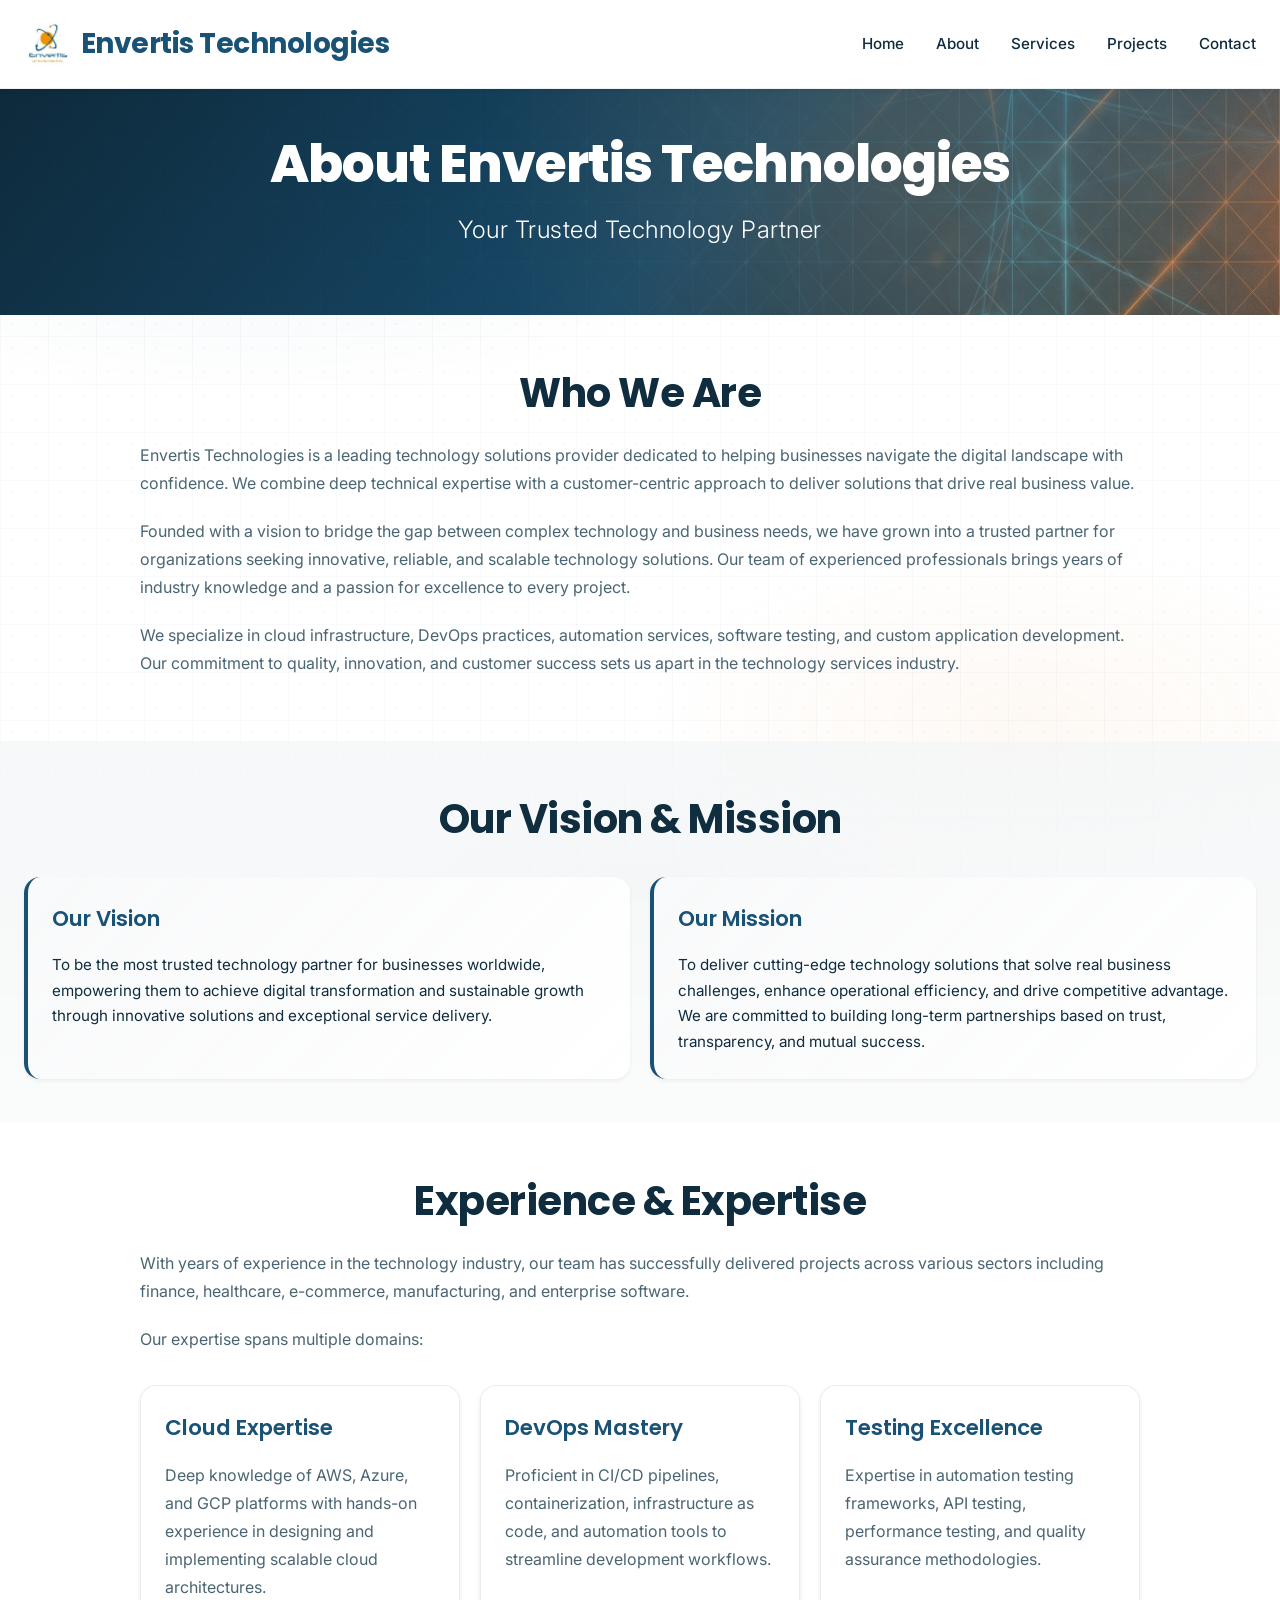
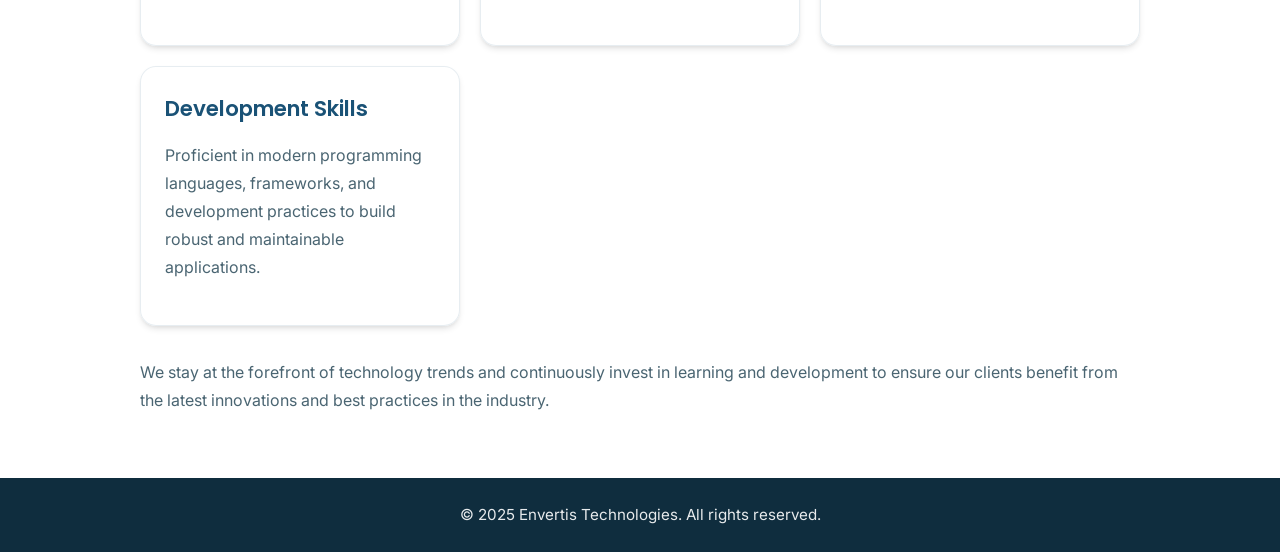
==== about.html @ 3cca93d8 "Add files via upload" ====
<!DOCTYPE html>
<html lang="en">
<head>
    <meta charset="UTF-8">
    <meta name="viewport" content="width=device-width, initial-scale=1.0">
    <title>About Us - Envertis Technologies</title>
    <link rel="stylesheet" href="css/style.css">
</head>
<body>
    <!-- Navigation -->
    <nav>
        <div class="nav-container">
            <a href="index.html" class="logo">
                <img src="images/logo.png" alt="Envertis Technologies" class="logo-img">
                <span class="logo-text">Envertis Technologies</span>
            </a>
            <button class="menu-toggle" aria-label="Toggle menu" onclick="toggleMenu()">
            <span></span>
            <span></span>
            <span></span>
        </button>
            <ul class="nav-links">
                <li><a href="index.html">Home</a></li>
                <li><a href="about.html">About</a></li>
                <li><a href="services.html">Services</a></li>
                <li><a href="projects.html">Projects</a></li>
                <li><a href="contact.html">Contact</a></li>
            </ul>
        </div>
    </nav>

    <!-- Hero Section -->
    <section class="hero">
        <div class="hero-content">
            <h1>About Envertis Technologies</h1>
            <p class="tagline">Your Trusted Technology Partner</p>
        </div>
    </section>

    <!-- Company Introduction -->
    <section>
        <div class="container">
            <div class="about-content">
                <h2 class="section-title">Who We Are</h2>
                <p>
                    Envertis Technologies is a leading technology solutions provider dedicated to helping businesses 
                    navigate the digital landscape with confidence. We combine deep technical expertise with a 
                    customer-centric approach to deliver solutions that drive real business value.
                </p>
                <p>
                    Founded with a vision to bridge the gap between complex technology and business needs, we have 
                    grown into a trusted partner for organizations seeking innovative, reliable, and scalable 
                    technology solutions. Our team of experienced professionals brings years of industry knowledge 
                    and a passion for excellence to every project.
                </p>
                <p>
                    We specialize in cloud infrastructure, DevOps practices, automation services, software testing, 
                    and custom application development. Our commitment to quality, innovation, and customer success 
                    sets us apart in the technology services industry.
                </p>
            </div>
        </div>
    </section>

    <!-- Vision and Mission -->
    <section class="alt-bg">
        <div class="container">
            <h2 class="section-title">Our Vision & Mission</h2>
            <div class="vision-mission">
                <div class="vision-mission-card">
                    <h3>Our Vision</h3>
                    <p>
                        To be the most trusted technology partner for businesses worldwide, empowering them to 
                        achieve digital transformation and sustainable growth through innovative solutions and 
                        exceptional service delivery.
                    </p>
                </div>
                <div class="vision-mission-card">
                    <h3>Our Mission</h3>
                    <p>
                        To deliver cutting-edge technology solutions that solve real business challenges, enhance 
                        operational efficiency, and drive competitive advantage. We are committed to building 
                        long-term partnerships based on trust, transparency, and mutual success.
                    </p>
                </div>
            </div>
        </div>
    </section>

    <!-- Experience and Expertise -->
    <section>
        <div class="container">
            <h2 class="section-title">Experience & Expertise</h2>
            <div class="about-content">
                <p>
                    With years of experience in the technology industry, our team has successfully delivered 
                    projects across various sectors including finance, healthcare, e-commerce, manufacturing, 
                    and enterprise software.
                </p>
                <p>
                    Our expertise spans multiple domains:
                </p>
                <div class="services-grid" style="margin-top: 2rem;">
                    <div class="service-card">
                        <h3>Cloud Expertise</h3>
                        <p>Deep knowledge of AWS, Azure, and GCP platforms with hands-on experience in designing 
                        and implementing scalable cloud architectures.</p>
                    </div>
                    <div class="service-card">
                        <h3>DevOps Mastery</h3>
                        <p>Proficient in CI/CD pipelines, containerization, infrastructure as code, and 
                        automation tools to streamline development workflows.</p>
                    </div>
                    <div class="service-card">
                        <h3>Testing Excellence</h3>
                        <p>Expertise in automation testing frameworks, API testing, performance testing, 
                        and quality assurance methodologies.</p>
                    </div>
                    <div class="service-card">
                        <h3>Development Skills</h3>
                        <p>Proficient in modern programming languages, frameworks, and development practices 
                        to build robust and maintainable applications.</p>
                    </div>
                </div>
                <p style="margin-top: 2rem;">
                    We stay at the forefront of technology trends and continuously invest in learning and 
                    development to ensure our clients benefit from the latest innovations and best practices 
                    in the industry.
                </p>
            </div>
        </div>
    </section>

    <!-- Footer -->
    <footer>
        <div class="container">
            <p>&copy; 2025 Envertis Technologies. All rights reserved.</p>
        </div>
    </footer>

    <script>
        // Navigation scroll effect
        window.addEventListener('scroll', function() {
            const nav = document.querySelector('nav');
            if (window.scrollY > 50) {
                nav.classList.add('scrolled');
            } else {
                nav.classList.remove('scrolled');
            }
        });

        function toggleMenu() {
            document.querySelector('.nav-links').classList.toggle('active');
            document.querySelector('.menu-toggle').classList.toggle('active');
            document.body.style.overflow = document.querySelector('.nav-links').classList.contains('active') ? 'hidden' : '';
        }
        document.querySelectorAll('.nav-links a').forEach(a => a.addEventListener('click', () => {
            document.querySelector('.nav-links').classList.remove('active');
            document.querySelector('.menu-toggle').classList.remove('active');
            document.body.style.overflow = '';
        }));
    </script>
</body>
</html>
---- css/style.css ----
/* Premium Professional Theme for Envertis Technologies */

@import url('https://fonts.googleapis.com/css2?family=Inter:wght@300;400;500;600;700;800&family=Poppins:wght@400;500;600;700;800&display=swap');

* {
    margin: 0;
    padding: 0;
    box-sizing: border-box;
}

:root {
    /* Envertis-inspired: Dark Blue + Orange */
    --primary: #1a5276;
    --primary-dark: #0f3d5c;
    --primary-light: #2471a3;
    --secondary: #0f2d3e;
    --accent: #e67e22;
    --accent-light: #f39c12;
    --accent-dark: #d35400;
    
    /* Neutral Colors */
    --text-primary: #0f2d3e;
    --text-secondary: #4a6572;
    --text-light: #5d6d7e;
    --bg-primary: #ffffff;
    --bg-secondary: #f8f9fa;
    --bg-dark: #0f2d3e;
    --border-color: #e2e8f0;
    
    /* Gradients */
    --gradient-primary: linear-gradient(135deg, #1a5276 0%, #0f3d5c 100%);
    --gradient-hero: linear-gradient(135deg, #0f2d3e 0%, #1a5276 50%, #1a5276 100%);
    --gradient-accent: linear-gradient(135deg, #e67e22 0%, #d35400 100%);
    
    /* Shadows */
    --shadow-xs: 0 1px 2px 0 rgba(0, 0, 0, 0.05);
    --shadow-sm: 0 2px 4px 0 rgba(0, 0, 0, 0.06);
    --shadow-md: 0 4px 6px -1px rgba(0, 0, 0, 0.1), 0 2px 4px -1px rgba(0, 0, 0, 0.06);
    --shadow-lg: 0 10px 15px -3px rgba(0, 0, 0, 0.1), 0 4px 6px -2px rgba(0, 0, 0, 0.05);
    --shadow-xl: 0 20px 25px -5px rgba(0, 0, 0, 0.1), 0 10px 10px -5px rgba(0, 0, 0, 0.04);
    --shadow-2xl: 0 25px 50px -12px rgba(0, 0, 0, 0.25);
    --shadow-glow: 0 0 24px rgba(230, 126, 34, 0.25);
    
    /* Spacing */
    --spacing-xs: 0.5rem;
    --spacing-sm: 0.875rem;
    --spacing-md: 1.25rem;
    --spacing-lg: 1.5rem;
    --spacing-xl: 2rem;
    --spacing-2xl: 2.75rem;
    --spacing-3xl: 3.5rem;
    
    /* Border Radius */
    --radius-sm: 0.5rem;
    --radius-md: 0.75rem;
    --radius-lg: 1rem;
    --radius-xl: 1.5rem;
    --radius-full: 9999px;
}

html {
    scroll-behavior: smooth;
}

/* ===== Professional Background - Creative & Subtle ===== */
body {
    font-family: 'Inter', -apple-system, BlinkMacSystemFont, 'Segoe UI', sans-serif;
    line-height: 1.7;
    color: var(--text-primary);
    font-size: 16px;
    -webkit-font-smoothing: antialiased;
    -moz-osx-font-smoothing: grayscale;
    min-height: 100vh;
    position: relative;
    background-color: var(--bg-primary);
}

/* Subtle geometric background pattern - professional tech aesthetic */
body::before {
    content: '';
    position: fixed;
    top: 0;
    left: 0;
    right: 0;
    bottom: 0;
    z-index: -2;
    background: 
        /* Soft mesh gradient base */
        radial-gradient(ellipse 80% 50% at 20% 20%, rgba(26, 82, 118, 0.06) 0%, transparent 50%),
        radial-gradient(ellipse 60% 40% at 80% 80%, rgba(230, 126, 34, 0.05) 0%, transparent 50%),
        radial-gradient(ellipse 50% 30% at 50% 100%, rgba(15, 45, 62, 0.04) 0%, transparent 50%),
        /* Subtle grid pattern */
        linear-gradient(rgba(26, 82, 118, 0.03) 1px, transparent 1px),
        linear-gradient(90deg, rgba(26, 82, 118, 0.03) 1px, transparent 1px);
    background-size: 100% 100%, 100% 100%, 100% 100%, 48px 48px, 48px 48px;
    background-position: 0 0, 0 0, 0 0, 0 0, 0 0;
    pointer-events: none;
}

/* Optional: dot pattern overlay for extra texture */
body::after {
    content: '';
    position: fixed;
    top: 0;
    left: 0;
    right: 0;
    bottom: 0;
    z-index: -1;
    background-image: radial-gradient(rgba(15, 45, 62, 0.04) 1.5px, transparent 1.5px);
    background-size: 24px 24px;
    pointer-events: none;
    opacity: 0.8;
}

/* ===== Header / Navigation ===== */
nav {
    background: rgba(255, 255, 255, 0.92);
    backdrop-filter: blur(12px);
    -webkit-backdrop-filter: blur(12px);
    box-shadow: var(--shadow-sm);
    position: sticky;
    top: 0;
    z-index: 1000;
    padding: var(--spacing-md) 0;
    transition: all 0.3s ease;
    border-bottom: 1px solid rgba(26, 82, 118, 0.08);
}

nav.scrolled {
    padding: var(--spacing-sm) 0;
    box-shadow: var(--shadow-md);
}

.nav-container {
    max-width: 1280px;
    margin: 0 auto;
    padding: 0 var(--spacing-lg);
    display: flex;
    justify-content: space-between;
    align-items: center;
}

.logo {
    font-family: 'Poppins', sans-serif;
    font-size: 1.75rem;
    font-weight: 700;
    color: var(--primary);
    text-decoration: none;
    letter-spacing: -0.5px;
    display: inline-flex;
    align-items: center;
    gap: 0.75rem;
}

.logo-img {
    height: 44px;
    width: auto;
    display: block;
    object-fit: contain;
}

.logo-text {
    color: var(--primary);
}

.nav-links {
    display: flex;
    list-style: none;
    gap: var(--spacing-xl);
    align-items: center;
}

.nav-links a {
    color: var(--text-primary);
    text-decoration: none;
    font-weight: 500;
    font-size: 0.95rem;
    transition: all 0.3s ease;
    position: relative;
    padding: var(--spacing-xs) 0;
}

.nav-links a::before {
    content: '';
    position: absolute;
    bottom: 0;
    left: 0;
    width: 0;
    height: 2px;
    background: var(--gradient-primary);
    transition: width 0.3s ease;
}

.nav-links a:hover {
    color: var(--primary);
}

.nav-links a:hover::before {
    width: 100%;
}

/* Mobile hamburger menu */
.menu-toggle {
    display: none;
    flex-direction: column;
    justify-content: center;
    gap: 6px;
    padding: 8px;
    background: none;
    border: none;
    cursor: pointer;
    z-index: 1001;
    transition: transform 0.3s ease;
}

.menu-toggle span {
    display: block;
    width: 26px;
    height: 2.5px;
    background: var(--primary);
    border-radius: 2px;
    transition: all 0.3s ease;
}

.menu-toggle.active span:nth-child(1) {
    transform: translateY(8.5px) rotate(45deg);
}

.menu-toggle.active span:nth-child(2) {
    opacity: 0;
}

.menu-toggle.active span:nth-child(3) {
    transform: translateY(-8.5px) rotate(-45deg);
}

/* ===== Hero Section ===== */
.hero {
    background:
        linear-gradient(135deg, rgba(15, 45, 62, 0.88) 0%, rgba(26, 82, 118, 0.80) 55%, rgba(230, 126, 34, 0.18) 100%),
        url('../images/ai-tech-bg.png');
    background-size: cover;
    background-position: center;
    background-repeat: no-repeat;
    color: white;
    padding: var(--spacing-2xl) var(--spacing-lg);
    text-align: center;
    position: relative;
    overflow: hidden;
}

.hero::before {
    content: '';
    position: absolute;
    top: 0;
    left: 0;
    right: 0;
    bottom: 0;
    background: radial-gradient(circle at 70% 30%, rgba(230, 126, 34, 0.18) 0%, transparent 45%);
    pointer-events: none;
}

.hero-content {
    max-width: 900px;
    margin: 0 auto;
    position: relative;
    z-index: 1;
}

.hero-logo {
    width: min(240px, 70vw);
    height: auto;
    margin: 0 auto var(--spacing-md);
    display: block;
    animation: fadeInUp 0.8s ease;
}

.hero h1 {
    font-family: 'Poppins', sans-serif;
    font-size: clamp(2.25rem, 4.5vw, 3.25rem);
    margin-bottom: var(--spacing-sm);
    font-weight: 800;
    line-height: 1.2;
    letter-spacing: -1px;
    animation: fadeInUp 0.8s ease;
}

.hero .tagline {
    font-size: clamp(1.15rem, 2.2vw, 1.5rem);
    margin-bottom: var(--spacing-md);
    opacity: 0.95;
    font-weight: 300;
    letter-spacing: 0.5px;
    animation: fadeInUp 0.8s ease 0.2s both;
}

.hero p {
    font-size: clamp(0.95rem, 1.4vw, 1.05rem);
    margin-bottom: var(--spacing-lg);
    opacity: 0.9;
    line-height: 1.75;
    max-width: 680px;
    margin-left: auto;
    margin-right: auto;
    animation: fadeInUp 0.8s ease 0.4s both;
}

@keyframes fadeInUp {
    from {
        opacity: 0;
        transform: translateY(30px);
    }
    to {
        opacity: 1;
        transform: translateY(0);
    }
}

/* ===== Buttons ===== */
.btn {
    display: inline-flex;
    align-items: center;
    justify-content: center;
    padding: 1rem 2.5rem;
    border-radius: var(--radius-full);
    text-decoration: none;
    font-weight: 600;
    font-size: 1rem;
    transition: all 0.3s cubic-bezier(0.4, 0, 0.2, 1);
    cursor: pointer;
    border: none;
    position: relative;
    overflow: hidden;
    font-family: 'Inter', sans-serif;
}

.btn::before {
    content: '';
    position: absolute;
    top: 50%;
    left: 50%;
    width: 0;
    height: 0;
    border-radius: 50%;
    background: rgba(255, 255, 255, 0.2);
    transform: translate(-50%, -50%);
    transition: width 0.6s, height 0.6s;
}

.btn:hover::before {
    width: 300px;
    height: 300px;
}

.btn-primary {
    background: var(--gradient-accent);
    color: white;
    box-shadow: var(--shadow-lg);
}

.btn-primary:hover {
    transform: translateY(-3px);
    box-shadow: var(--shadow-xl), var(--shadow-glow);
}

.btn-secondary {
    background: var(--gradient-primary);
    color: white;
    box-shadow: var(--shadow-md);
}

.btn-secondary:hover {
    transform: translateY(-3px);
    box-shadow: var(--shadow-lg);
    filter: brightness(1.08);
}

.btn-outline {
    background: transparent;
    border: 2px solid white;
    color: white;
}

.btn-outline:hover {
    background: white;
    color: var(--primary);
    transform: translateY(-3px);
}

/* ===== Container ===== */
.container {
    max-width: 1280px;
    margin: 0 auto;
    padding: 0 var(--spacing-lg);
}

/* ===== Sections ===== */
section {
    padding: var(--spacing-2xl) 0;
}

/* Alternate section backgrounds with subtle overlay */
section.alt-bg {
    background: rgba(248, 249, 250, 0.7);
    position: relative;
}

section.alt-bg::before {
    content: '';
    position: absolute;
    top: 0;
    left: 0;
    right: 0;
    bottom: 0;
    background: linear-gradient(180deg, rgba(26, 82, 118, 0.02) 0%, transparent 100%);
    pointer-events: none;
}

/* Photo CTA band (internet image) */
section.cta-band {
    position: relative;
    color: #ffffff;
    background:
        linear-gradient(135deg, rgba(15, 45, 62, 0.92) 0%, rgba(26, 82, 118, 0.82) 55%, rgba(230, 126, 34, 0.18) 100%),
        url('../images/data-center.jpg');
    background-size: cover;
    background-position: center;
    background-repeat: no-repeat;
    overflow: hidden;
}

section.cta-band::before {
    content: '';
    position: absolute;
    inset: 0;
    background: radial-gradient(circle at 70% 30%, rgba(230, 126, 34, 0.16) 0%, transparent 45%);
    pointer-events: none;
}

section.cta-band .container {
    position: relative;
    z-index: 1;
}

section.cta-band .section-title,
section.cta-band .section-subtitle {
    color: #ffffff;
}

section.cta-band .section-subtitle {
    opacity: 0.9;
}

.section-title {
    font-family: 'Poppins', sans-serif;
    text-align: center;
    font-size: clamp(1.75rem, 3.5vw, 2.5rem);
    margin-bottom: var(--spacing-sm);
    color: var(--text-primary);
    font-weight: 700;
    letter-spacing: -0.5px;
}

.section-subtitle {
    text-align: center;
    font-size: 1rem;
    color: var(--text-secondary);
    margin-bottom: var(--spacing-lg);
    max-width: 640px;
    margin-left: auto;
    margin-right: auto;
    line-height: 1.65;
}

/* ===== Services Grid ===== */
.services-grid {
    display: grid;
    grid-template-columns: repeat(auto-fit, minmax(280px, 1fr));
    gap: var(--spacing-md);
    margin-top: var(--spacing-lg);
}

.service-card {
    background: rgba(255, 255, 255, 0.95);
    padding: var(--spacing-lg);
    border-radius: var(--radius-lg);
    box-shadow: var(--shadow-md);
    transition: all 0.4s cubic-bezier(0.4, 0, 0.2, 1);
    border: 1px solid rgba(26, 82, 118, 0.1);
    position: relative;
    overflow: hidden;
    backdrop-filter: blur(8px);
}

.service-card::before {
    content: '';
    position: absolute;
    top: 0;
    left: 0;
    width: 100%;
    height: 4px;
    background: var(--gradient-primary);
    transform: scaleX(0);
    transform-origin: left;
    transition: transform 0.4s ease;
}

.service-card:hover::before {
    transform: scaleX(1);
}

.service-card:hover {
    transform: translateY(-8px);
    box-shadow: var(--shadow-xl);
    border-color: rgba(26, 82, 118, 0.3);
}

.service-card h3 {
    font-family: 'Poppins', sans-serif;
    color: var(--primary);
    margin-bottom: var(--spacing-sm);
    font-size: 1.35rem;
    font-weight: 600;
}

.service-card p {
    color: var(--text-secondary);
    margin-bottom: var(--spacing-sm);
    line-height: 1.7;
    font-size: 0.9rem;
}

/* Service expert / instructor */
.service-expert {
    display: flex;
    align-items: center;
    flex-wrap: wrap;
    gap: 0.5rem 0.75rem;
    margin-bottom: var(--spacing-sm);
    padding: 0.5rem 0;
    border-top: 1px solid var(--border-color);
}

.service-expert-label {
    font-size: 0.875rem;
    font-weight: 600;
    color: var(--text-primary);
}

.service-expert-name {
    font-size: 0.95rem;
    color: var(--primary);
    font-weight: 500;
}

.linkedin-link {
    display: inline-flex;
    align-items: center;
    justify-content: center;
    color: #0a66c2;
    transition: transform 0.2s ease, opacity 0.2s ease;
}

.linkedin-link:hover {
    opacity: 0.85;
    transform: scale(1.1);
}

.linkedin-link:focus {
    outline: 2px solid var(--primary);
    outline-offset: 2px;
}

.linkedin-icon {
    display: block;
}

.service-expert-multi .service-expert-name + .linkedin-link {
    margin-right: 0.5rem;
}

.service-expert-multi .service-expert-name:not(:first-of-type) {
    margin-left: 0.25rem;
}

.service-card ul {
    list-style: none;
    padding-left: 0;
}

.service-card ul li {
    padding: 0.4rem 0;
    color: var(--text-primary);
    position: relative;
    padding-left: 1.75rem;
    font-size: 0.9rem;
    transition: transform 0.2s ease;
}

.service-card ul li:hover {
    transform: translateX(5px);
}

.service-card ul li::before {
    content: '✓';
    position: absolute;
    left: 0;
    color: var(--primary);
    font-weight: 700;
    font-size: 1.1rem;
    width: 20px;
    height: 20px;
    display: flex;
    align-items: center;
    justify-content: center;
    background: rgba(26, 82, 118, 0.1);
    border-radius: 50%;
}

/* ===== About Section ===== */
.about-content {
    max-width: 1000px;
    margin: 0 auto;
}

.about-content p {
    font-size: 1rem;
    line-height: 1.75;
    color: var(--text-secondary);
    margin-bottom: var(--spacing-md);
}

.vision-mission {
    display: grid;
    grid-template-columns: repeat(auto-fit, minmax(300px, 1fr));
    gap: var(--spacing-md);
    margin-top: var(--spacing-lg);
}

.vision-mission-card {
    background: linear-gradient(135deg, rgba(248, 249, 250, 0.95) 0%, rgba(255, 255, 255, 0.98) 100%);
    padding: var(--spacing-lg);
    border-radius: var(--radius-lg);
    border-left: 4px solid var(--primary);
    box-shadow: var(--shadow-sm);
    transition: all 0.3s ease;
    backdrop-filter: blur(8px);
}

.vision-mission-card:hover {
    transform: translateX(5px);
    box-shadow: var(--shadow-md);
}

.vision-mission-card h3 {
    font-family: 'Poppins', sans-serif;
    color: var(--primary);
    margin-bottom: var(--spacing-sm);
    font-size: 1.35rem;
    font-weight: 600;
}

.vision-mission-card p {
    color: var(--text-primary);
    line-height: 1.7;
    font-size: 0.95rem;
}

/* ===== Projects ===== */
.projects-grid {
    display: grid;
    grid-template-columns: repeat(auto-fit, minmax(340px, 1fr));
    gap: var(--spacing-md);
    margin-top: var(--spacing-lg);
}

.project-card {
    background: rgba(255, 255, 255, 0.95);
    padding: var(--spacing-lg);
    border-radius: var(--radius-lg);
    box-shadow: var(--shadow-md);
    border-top: 4px solid var(--primary);
    transition: all 0.4s ease;
    position: relative;
    overflow: hidden;
    backdrop-filter: blur(8px);
}

.project-card::after {
    content: '';
    position: absolute;
    top: 0;
    left: 0;
    width: 100%;
    height: 100%;
    background: var(--gradient-primary);
    opacity: 0;
    transition: opacity 0.4s ease;
    pointer-events: none;
}

.project-card:hover {
    transform: translateY(-5px);
    box-shadow: var(--shadow-xl);
}

.project-card:hover::after {
    opacity: 0.03;
}

.project-card h3 {
    font-family: 'Poppins', sans-serif;
    color: var(--primary);
    margin-bottom: var(--spacing-md);
    font-size: 1.35rem;
    font-weight: 600;
    position: relative;
    z-index: 1;
}

.project-section {
    margin-bottom: var(--spacing-md);
    position: relative;
    z-index: 1;
}

.project-section:last-child {
    margin-bottom: 0;
}

.project-section h4 {
    color: var(--text-primary);
    margin-bottom: var(--spacing-sm);
    font-size: 1.125rem;
    font-weight: 600;
    display: flex;
    align-items: center;
    gap: var(--spacing-xs);
}

.project-section h4::before {
    content: '';
    width: 8px;
    height: 8px;
    background: var(--primary);
    border-radius: 50%;
    display: inline-block;
}

.project-section p {
    color: var(--text-secondary);
    line-height: 1.7;
    font-size: 0.9rem;
}

/* ===== Contact Form ===== */
.contact-container {
    max-width: 900px;
    margin: 0 auto;
}

.contact-info {
    display: grid;
    grid-template-columns: repeat(auto-fit, minmax(260px, 1fr));
    gap: var(--spacing-md);
    margin-bottom: var(--spacing-lg);
}

.contact-item {
    text-align: center;
    padding: var(--spacing-lg);
    background: linear-gradient(135deg, rgba(248, 249, 250, 0.95) 0%, rgba(255, 255, 255, 0.98) 100%);
    border-radius: var(--radius-lg);
    box-shadow: var(--shadow-sm);
    transition: all 0.3s ease;
    backdrop-filter: blur(8px);
}

.contact-item:hover {
    transform: translateY(-5px);
    box-shadow: var(--shadow-md);
}

.contact-item h3 {
    font-family: 'Poppins', sans-serif;
    color: var(--primary);
    margin-bottom: var(--spacing-sm);
    font-size: 1.25rem;
    font-weight: 600;
}

.contact-item p {
    color: var(--text-secondary);
    font-size: 0.95rem;
    margin: 0.25rem 0;
}

.contact-form {
    background: rgba(255, 255, 255, 0.98);
    padding: var(--spacing-lg);
    border-radius: var(--radius-lg);
    box-shadow: var(--shadow-lg);
    border: 1px solid rgba(26, 82, 118, 0.1);
    backdrop-filter: blur(8px);
}

.form-group {
    margin-bottom: var(--spacing-md);
}

.form-group label {
    display: block;
    margin-bottom: var(--spacing-xs);
    color: var(--text-primary);
    font-weight: 500;
    font-size: 0.95rem;
}

.form-group input,
.form-group textarea {
    width: 100%;
    padding: 1rem;
    border: 2px solid var(--bg-secondary);
    border-radius: var(--radius-md);
    font-size: 1rem;
    font-family: inherit;
    transition: all 0.3s ease;
    background: var(--bg-secondary);
    color: var(--text-primary);
}

.form-group input:focus,
.form-group textarea:focus {
    outline: none;
    border-color: var(--primary);
    background: white;
    box-shadow: 0 0 0 4px rgba(26, 82, 118, 0.12);
}

.form-group textarea {
    resize: vertical;
    min-height: 120px;
}

/* ===== Footer - Consistent across all pages ===== */
footer {
    background: var(--bg-dark);
    color: white;
    padding: var(--spacing-lg) 0;
    text-align: center;
    margin-top: 0;
}

footer .container {
    display: flex;
    flex-direction: column;
    align-items: center;
    gap: var(--spacing-sm);
}

footer p {
    opacity: 0.9;
    font-size: 0.95rem;
}

/* ===== Mobile Responsive ===== */
@media (max-width: 768px) {
    .menu-toggle {
        display: flex;
    }

    .nav-links {
        position: fixed;
        top: 0;
        right: -100%;
        width: 80%;
        max-width: 320px;
        height: 100vh;
        background: rgba(255, 255, 255, 0.98);
        backdrop-filter: blur(12px);
        flex-direction: column;
        justify-content: center;
        gap: var(--spacing-lg);
        padding: var(--spacing-2xl);
        box-shadow: -4px 0 24px rgba(0, 0, 0, 0.1);
        transition: right 0.3s ease;
    }

    .nav-links.active {
        right: 0;
    }

    .nav-links a {
        font-size: 1.1rem;
    }

    .nav-container {
        padding: 0 var(--spacing-md);
    }

    .hero {
        padding: var(--spacing-xl) var(--spacing-md);
    }

    section {
        padding: var(--spacing-xl) 0;
    }

    .services-grid,
    .projects-grid,
    .vision-mission,
    .contact-info {
        grid-template-columns: 1fr;
    }

    .service-card,
    .project-card {
        padding: var(--spacing-md);
    }
}

@media (max-width: 640px) {
    .logo-img {
        height: 40px;
    }
    .logo .logo-text {
        font-size: 1.25rem;
    }
}

@media (max-width: 480px) {
    .container {
        padding: 0 var(--spacing-md);
    }

    .btn {
        padding: 0.875rem 2rem;
        font-size: 0.95rem;
    }
}

/* Smooth Scroll */
@media (prefers-reduced-motion: no-preference) {
    html {
        scroll-behavior: smooth;
    }
}
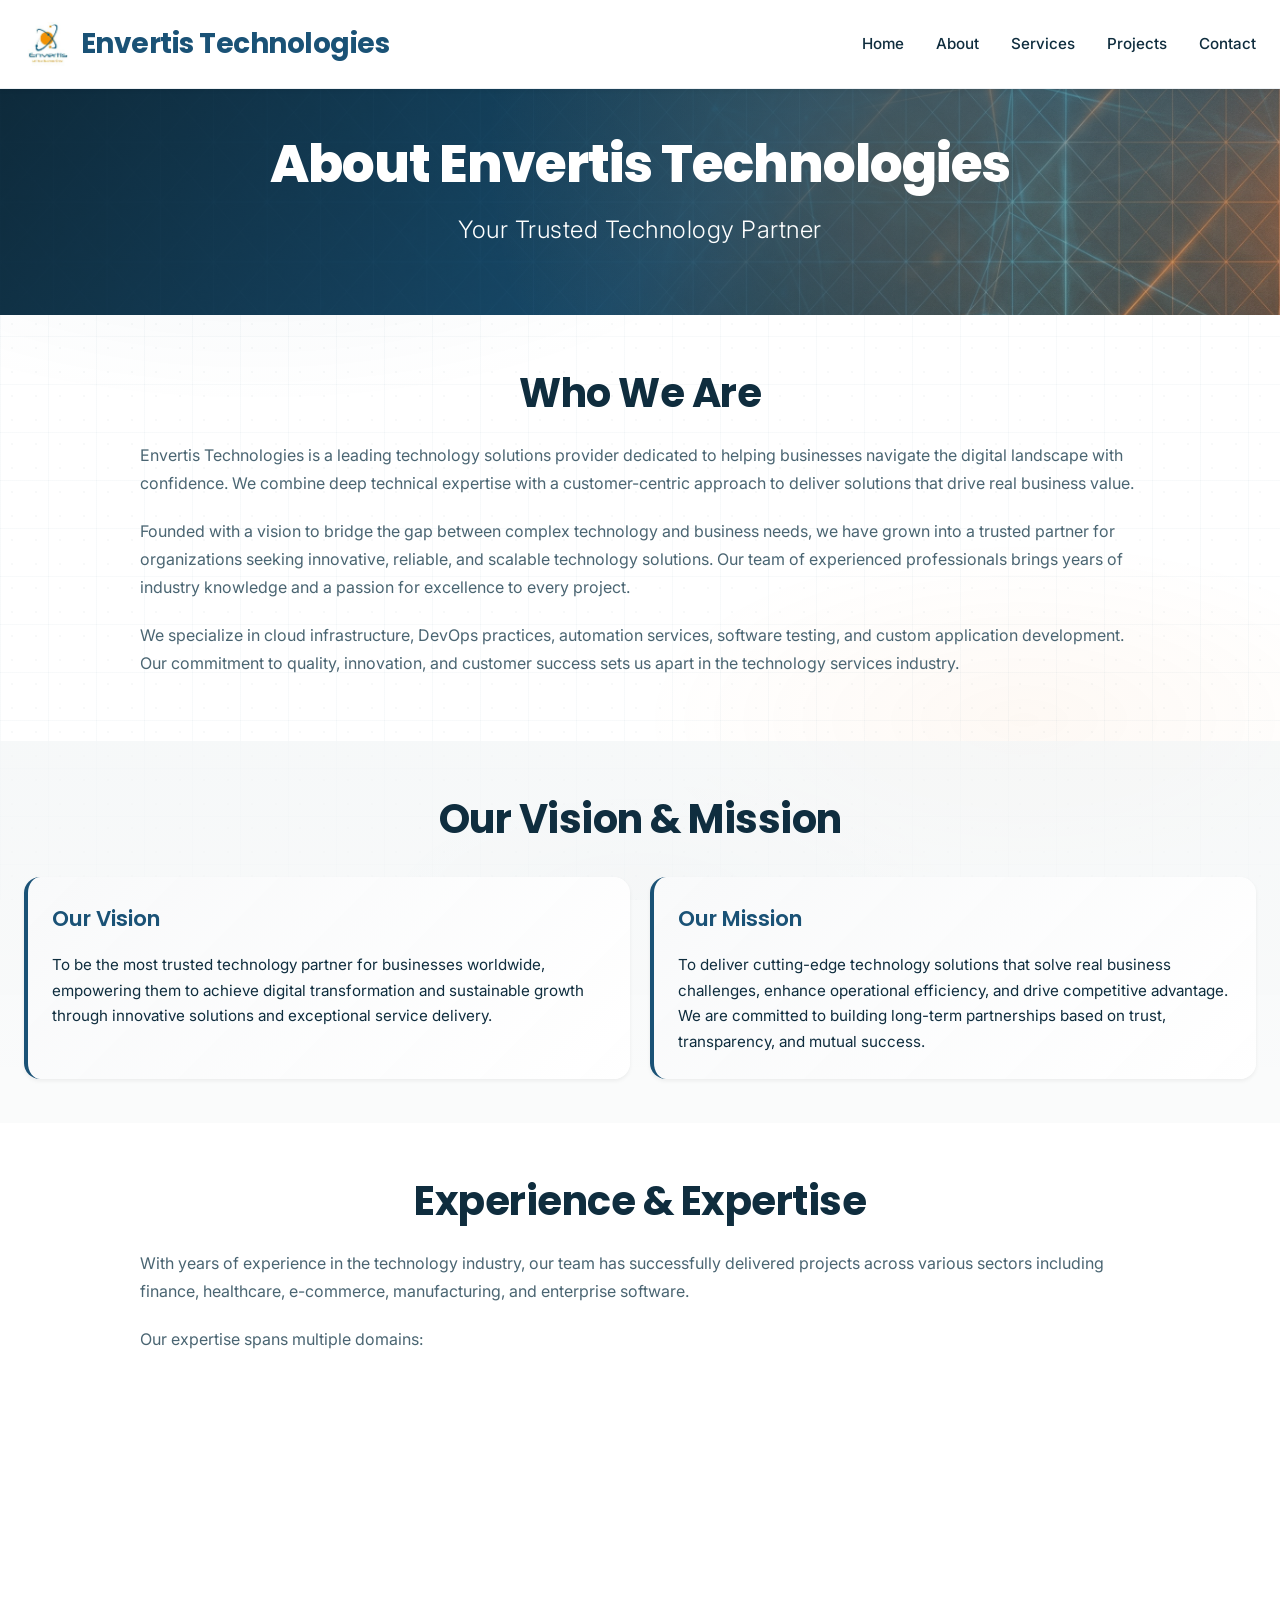
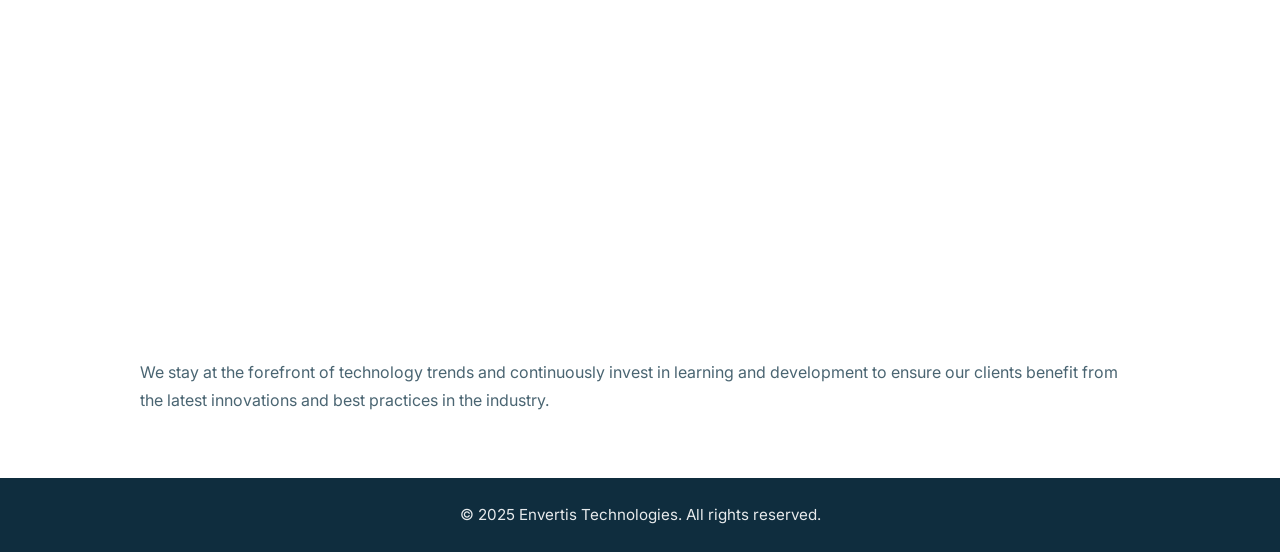
==== commit b4887f12: "Update about.html" ====
--- a/about.html
+++ b/about.html
@@ -3,7 +3,7 @@
 <head>
     <meta charset="UTF-8">
     <meta name="viewport" content="width=device-width, initial-scale=1.0">
-    <title>About Us - Envertis Technologies</title>
+    <title>About Us - ENVERTIS TECHNOLOGIES</title>
     <link rel="stylesheet" href="css/style.css">
 </head>
 <body>
@@ -163,3 +163,4 @@
 </body>
 </html>
 
+
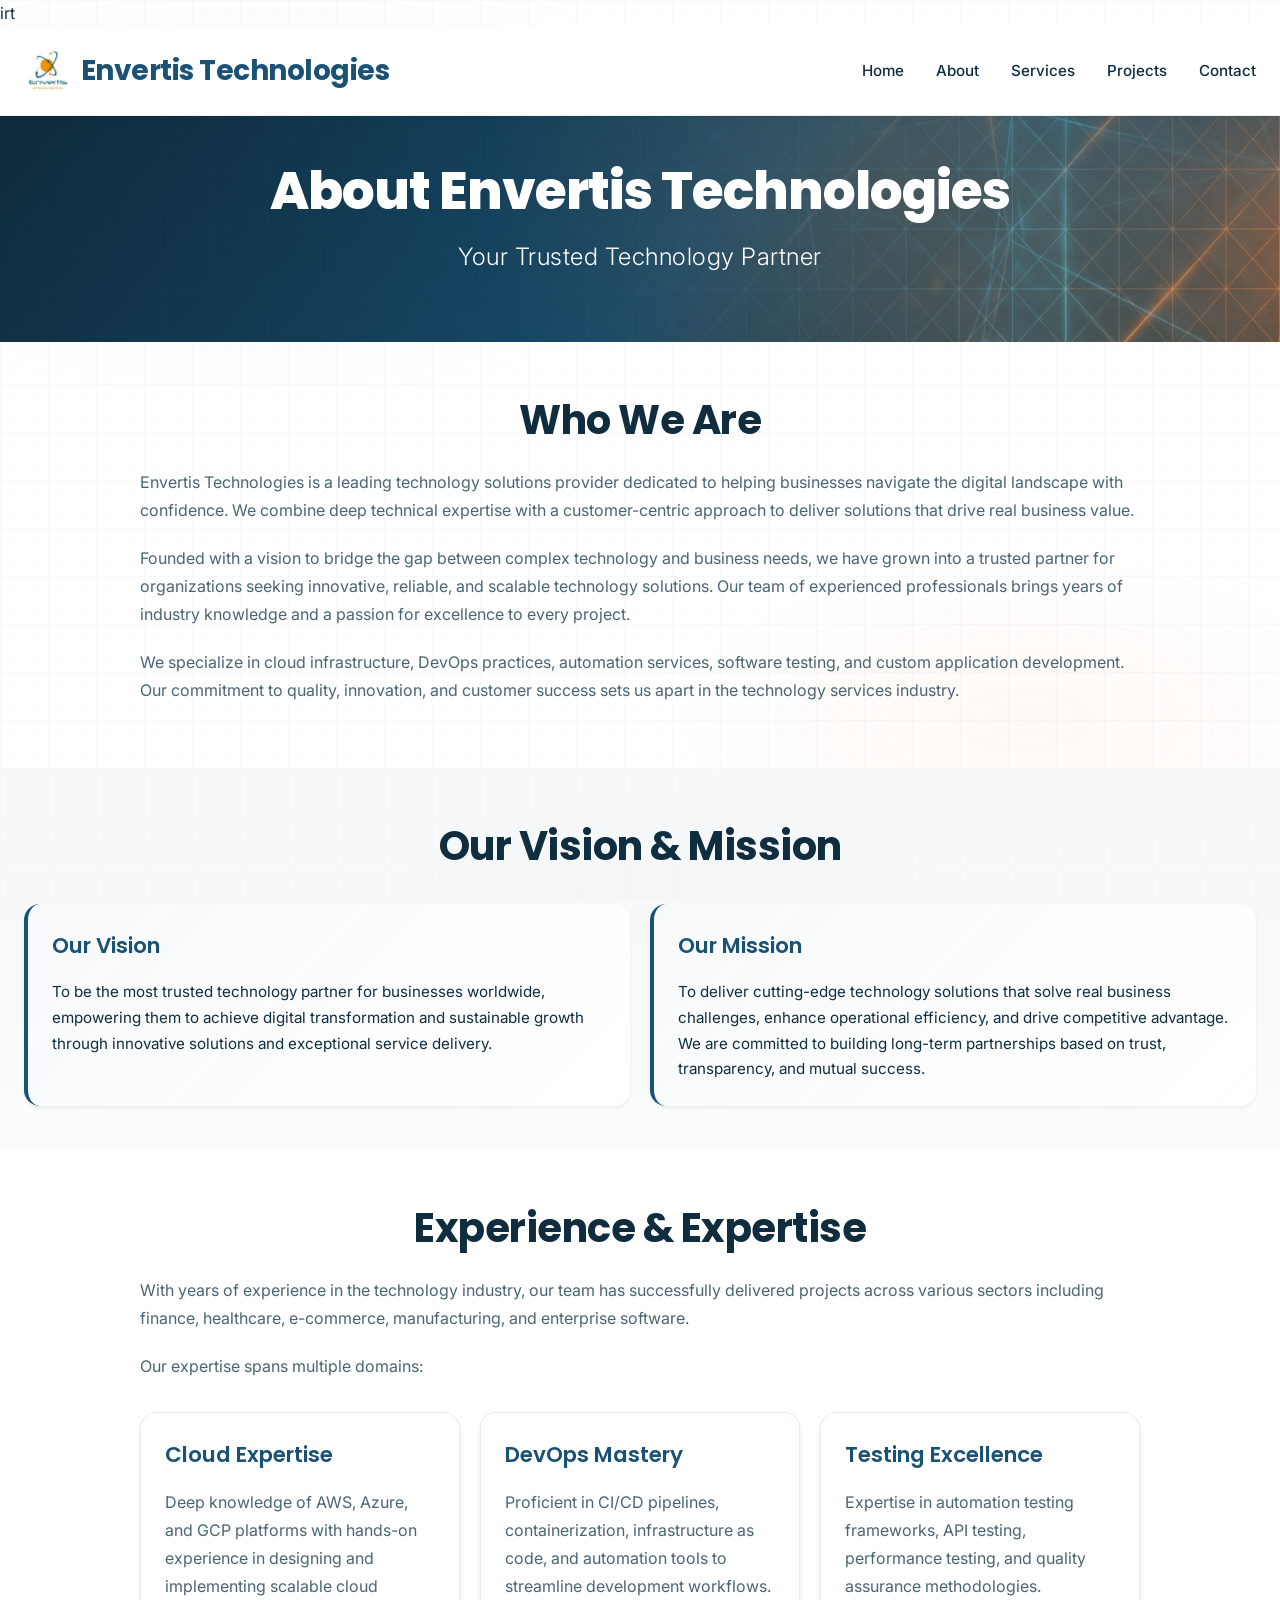
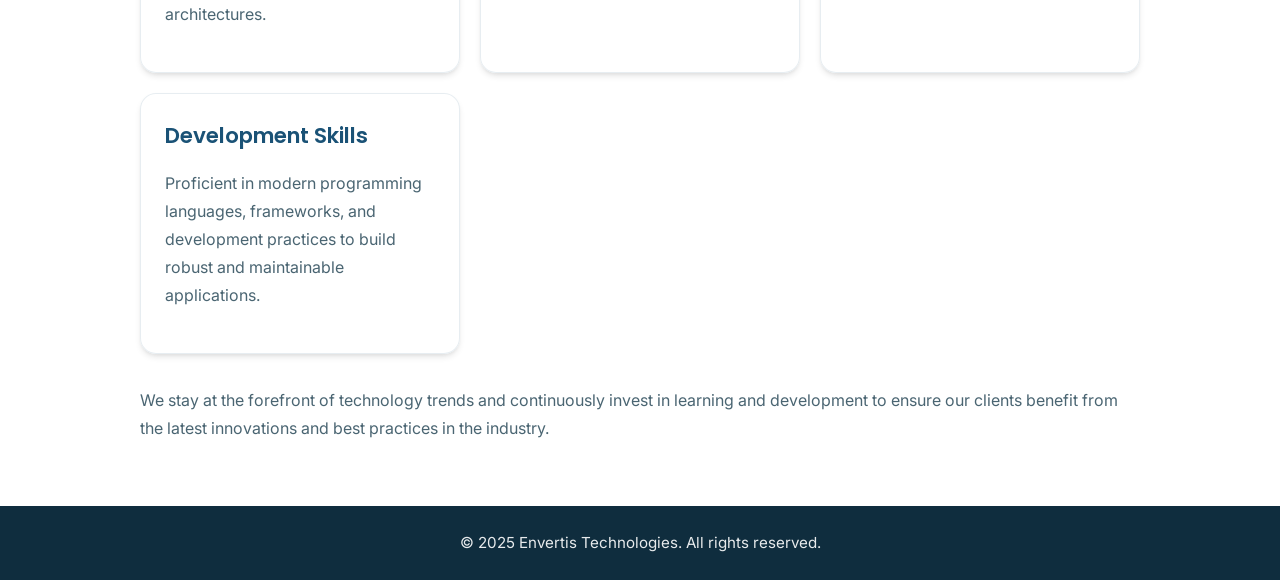
==== commit 6db48e57: "Update about.html" ====
--- a/about.html
+++ b/about.html
@@ -1,4 +1,4 @@
-<!DOCTYPE html>
+irt<!DOCTYPE html>
 <html lang="en">
 <head>
     <meta charset="UTF-8">
@@ -164,3 +164,4 @@
 </html>
 
 
+
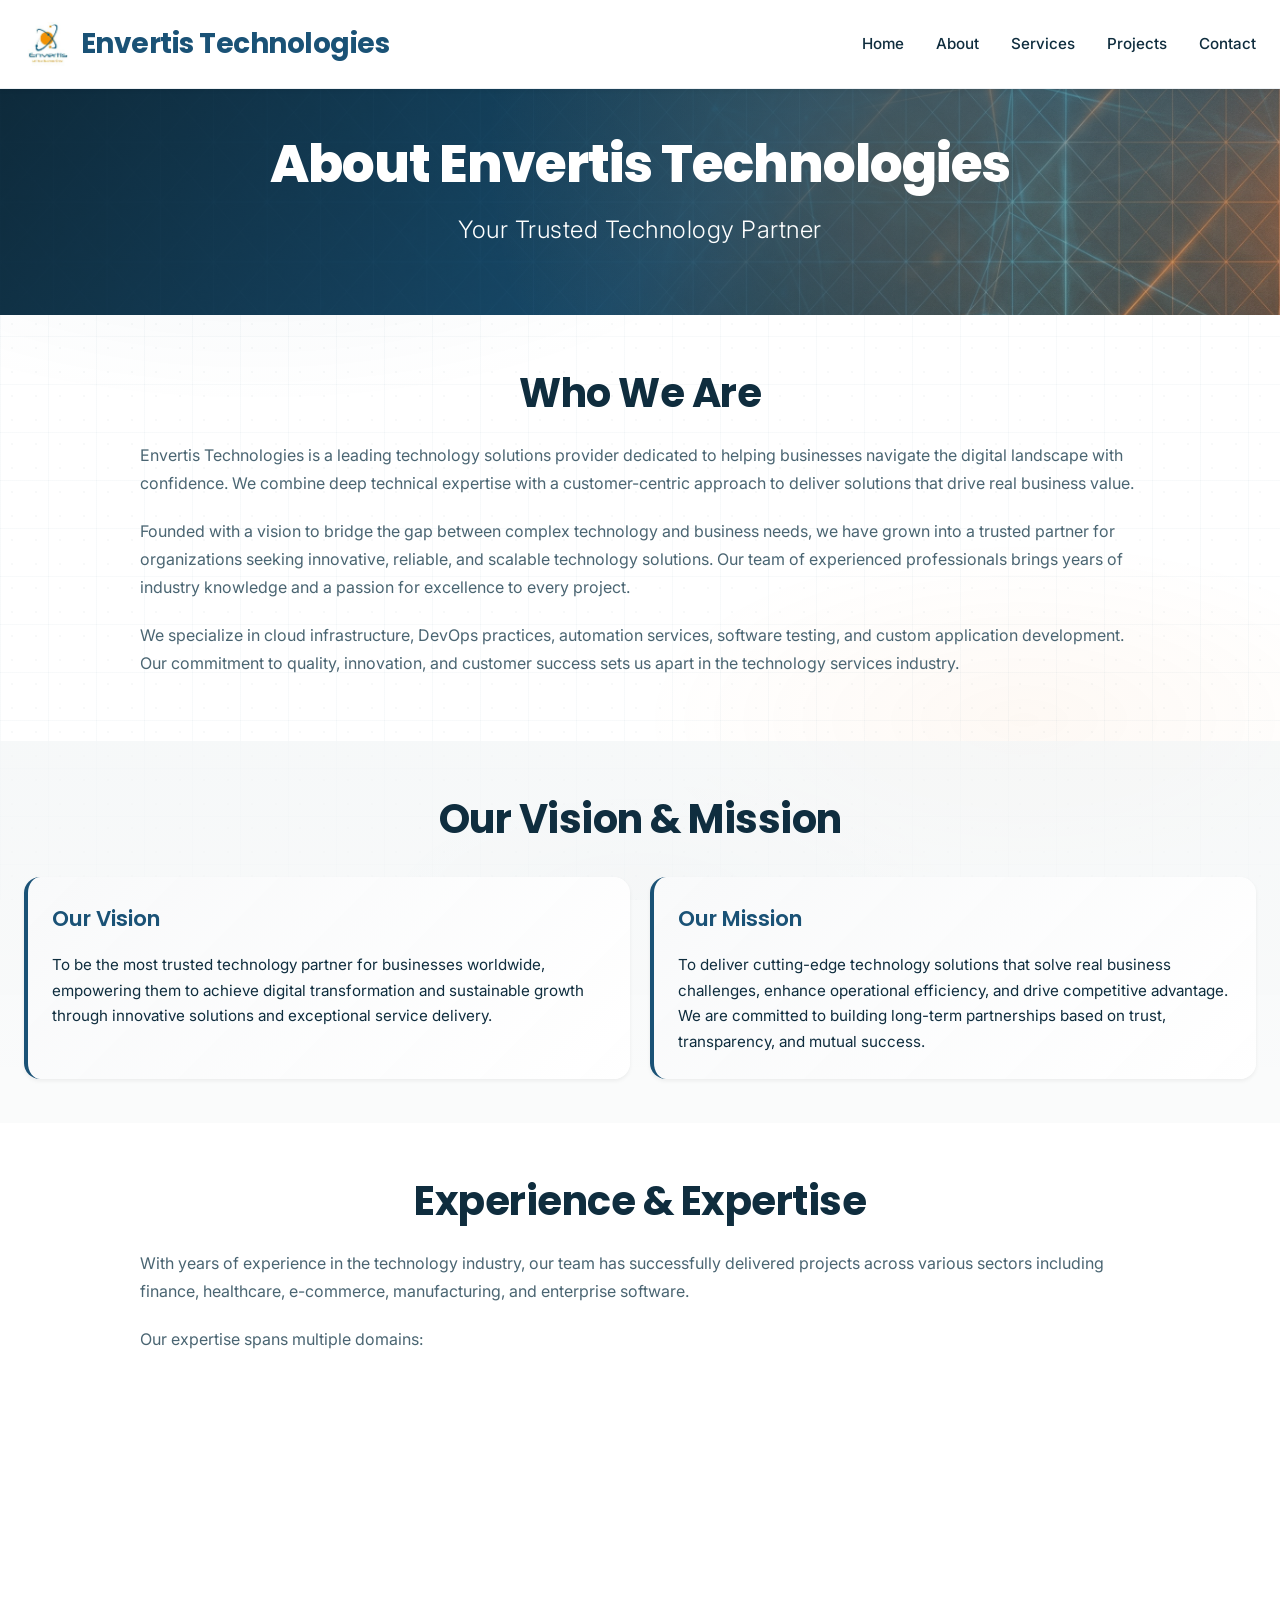
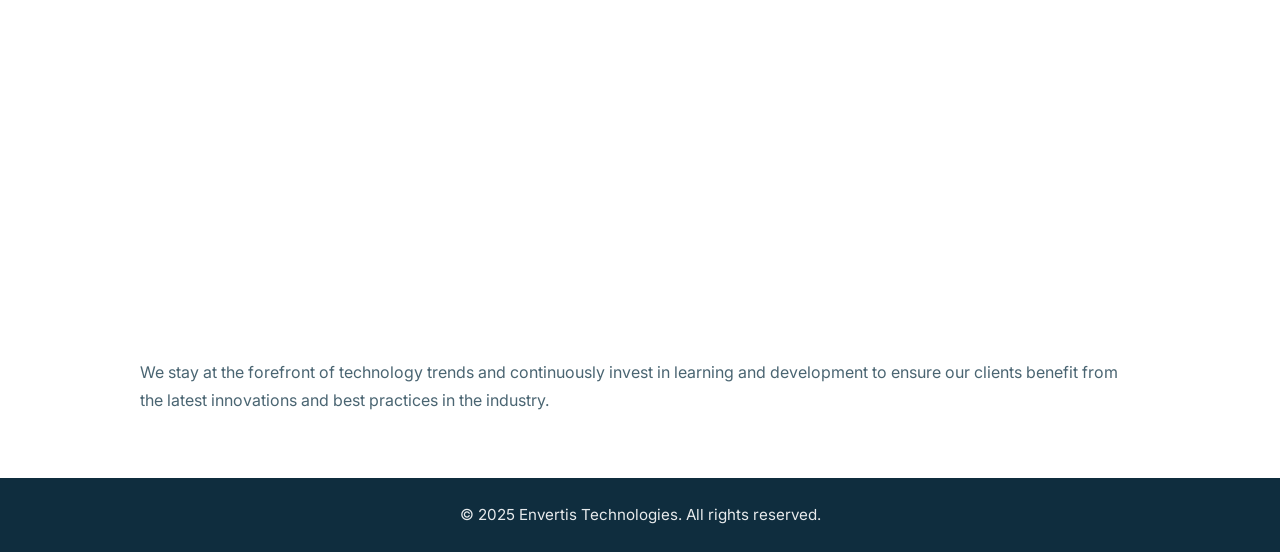
==== commit c29f62ce: "Update about.html" ====
--- a/about.html
+++ b/about.html
@@ -1,9 +1,9 @@
-irt<!DOCTYPE html>
+<!DOCTYPE html>
 <html lang="en">
 <head>
     <meta charset="UTF-8">
     <meta name="viewport" content="width=device-width, initial-scale=1.0">
-    <title>About Us - ENVERTIS TECHNOLOGIES</title>
+    <title>About Us - Envertis Technologies</title>
     <link rel="stylesheet" href="css/style.css">
 </head>
 <body>
@@ -165,3 +165,4 @@
 
 
 
+
